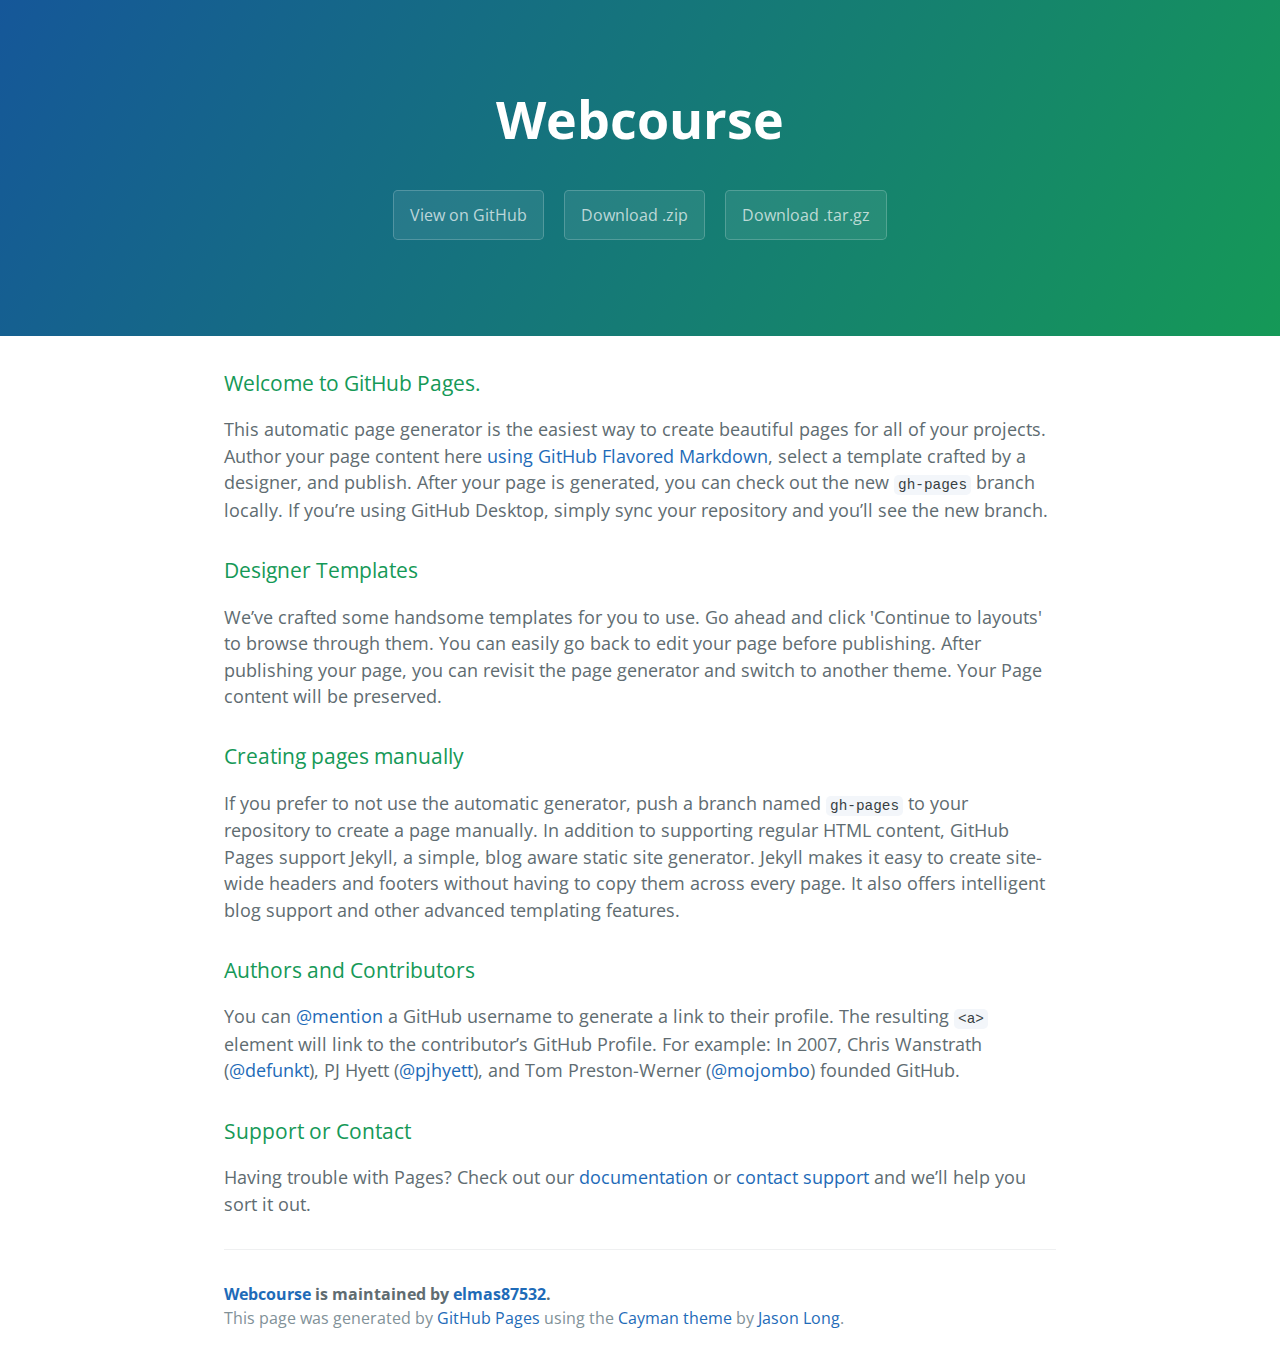
==== index.html @ dde0d741 "Create gh-pages branch via GitHub" ====
<!DOCTYPE html>
<html lang="en-us">
  <head>
    <meta charset="UTF-8">
    <title>Webcourse by elmas87532</title>
    <meta name="viewport" content="width=device-width, initial-scale=1">
    <link rel="stylesheet" type="text/css" href="stylesheets/normalize.css" media="screen">
    <link href='https://fonts.googleapis.com/css?family=Open+Sans:400,700' rel='stylesheet' type='text/css'>
    <link rel="stylesheet" type="text/css" href="stylesheets/stylesheet.css" media="screen">
    <link rel="stylesheet" type="text/css" href="stylesheets/github-light.css" media="screen">
  </head>
  <body>
    <section class="page-header">
      <h1 class="project-name">Webcourse</h1>
      <h2 class="project-tagline"></h2>
      <a href="https://github.com/elmas87532/WebCourse" class="btn">View on GitHub</a>
      <a href="https://github.com/elmas87532/WebCourse/zipball/master" class="btn">Download .zip</a>
      <a href="https://github.com/elmas87532/WebCourse/tarball/master" class="btn">Download .tar.gz</a>
    </section>

    <section class="main-content">
      <h3>
<a id="welcome-to-github-pages" class="anchor" href="#welcome-to-github-pages" aria-hidden="true"><span aria-hidden="true" class="octicon octicon-link"></span></a>Welcome to GitHub Pages.</h3>

<p>This automatic page generator is the easiest way to create beautiful pages for all of your projects. Author your page content here <a href="https://guides.github.com/features/mastering-markdown/">using GitHub Flavored Markdown</a>, select a template crafted by a designer, and publish. After your page is generated, you can check out the new <code>gh-pages</code> branch locally. If you’re using GitHub Desktop, simply sync your repository and you’ll see the new branch.</p>

<h3>
<a id="designer-templates" class="anchor" href="#designer-templates" aria-hidden="true"><span aria-hidden="true" class="octicon octicon-link"></span></a>Designer Templates</h3>

<p>We’ve crafted some handsome templates for you to use. Go ahead and click 'Continue to layouts' to browse through them. You can easily go back to edit your page before publishing. After publishing your page, you can revisit the page generator and switch to another theme. Your Page content will be preserved.</p>

<h3>
<a id="creating-pages-manually" class="anchor" href="#creating-pages-manually" aria-hidden="true"><span aria-hidden="true" class="octicon octicon-link"></span></a>Creating pages manually</h3>

<p>If you prefer to not use the automatic generator, push a branch named <code>gh-pages</code> to your repository to create a page manually. In addition to supporting regular HTML content, GitHub Pages support Jekyll, a simple, blog aware static site generator. Jekyll makes it easy to create site-wide headers and footers without having to copy them across every page. It also offers intelligent blog support and other advanced templating features.</p>

<h3>
<a id="authors-and-contributors" class="anchor" href="#authors-and-contributors" aria-hidden="true"><span aria-hidden="true" class="octicon octicon-link"></span></a>Authors and Contributors</h3>

<p>You can <a href="https://help.github.com/articles/basic-writing-and-formatting-syntax/#mentioning-users-and-teams" class="user-mention">@mention</a> a GitHub username to generate a link to their profile. The resulting <code>&lt;a&gt;</code> element will link to the contributor’s GitHub Profile. For example: In 2007, Chris Wanstrath (<a href="https://github.com/defunkt" class="user-mention">@defunkt</a>), PJ Hyett (<a href="https://github.com/pjhyett" class="user-mention">@pjhyett</a>), and Tom Preston-Werner (<a href="https://github.com/mojombo" class="user-mention">@mojombo</a>) founded GitHub.</p>

<h3>
<a id="support-or-contact" class="anchor" href="#support-or-contact" aria-hidden="true"><span aria-hidden="true" class="octicon octicon-link"></span></a>Support or Contact</h3>

<p>Having trouble with Pages? Check out our <a href="https://help.github.com/pages">documentation</a> or <a href="https://github.com/contact">contact support</a> and we’ll help you sort it out.</p>

      <footer class="site-footer">
        <span class="site-footer-owner"><a href="https://github.com/elmas87532/WebCourse">Webcourse</a> is maintained by <a href="https://github.com/elmas87532">elmas87532</a>.</span>

        <span class="site-footer-credits">This page was generated by <a href="https://pages.github.com">GitHub Pages</a> using the <a href="https://github.com/jasonlong/cayman-theme">Cayman theme</a> by <a href="https://twitter.com/jasonlong">Jason Long</a>.</span>
      </footer>

    </section>

  
  </body>
</html>
---- stylesheets/stylesheet.css ----
* {
  box-sizing: border-box; }

body {
  padding: 0;
  margin: 0;
  font-family: "Open Sans", "Helvetica Neue", Helvetica, Arial, sans-serif;
  font-size: 16px;
  line-height: 1.5;
  color: #606c71; }

a {
  color: #1e6bb8;
  text-decoration: none; }
  a:hover {
    text-decoration: underline; }

.btn {
  display: inline-block;
  margin-bottom: 1rem;
  color: rgba(255, 255, 255, 0.7);
  background-color: rgba(255, 255, 255, 0.08);
  border-color: rgba(255, 255, 255, 0.2);
  border-style: solid;
  border-width: 1px;
  border-radius: 0.3rem;
  transition: color 0.2s, background-color 0.2s, border-color 0.2s; }
  .btn + .btn {
    margin-left: 1rem; }

.btn:hover {
  color: rgba(255, 255, 255, 0.8);
  text-decoration: none;
  background-color: rgba(255, 255, 255, 0.2);
  border-color: rgba(255, 255, 255, 0.3); }

@media screen and (min-width: 64em) {
  .btn {
    padding: 0.75rem 1rem; } }

@media screen and (min-width: 42em) and (max-width: 64em) {
  .btn {
    padding: 0.6rem 0.9rem;
    font-size: 0.9rem; } }

@media screen and (max-width: 42em) {
  .btn {
    display: block;
    width: 100%;
    padding: 0.75rem;
    font-size: 0.9rem; }
    .btn + .btn {
      margin-top: 1rem;
      margin-left: 0; } }

.page-header {
  color: #fff;
  text-align: center;
  background-color: #159957;
  background-image: linear-gradient(120deg, #155799, #159957); }

@media screen and (min-width: 64em) {
  .page-header {
    padding: 5rem 6rem; } }

@media screen and (min-width: 42em) and (max-width: 64em) {
  .page-header {
    padding: 3rem 4rem; } }

@media screen and (max-width: 42em) {
  .page-header {
    padding: 2rem 1rem; } }

.project-name {
  margin-top: 0;
  margin-bottom: 0.1rem; }

@media screen and (min-width: 64em) {
  .project-name {
    font-size: 3.25rem; } }

@media screen and (min-width: 42em) and (max-width: 64em) {
  .project-name {
    font-size: 2.25rem; } }

@media screen and (max-width: 42em) {
  .project-name {
    font-size: 1.75rem; } }

.project-tagline {
  margin-bottom: 2rem;
  font-weight: normal;
  opacity: 0.7; }

@media screen and (min-width: 64em) {
  .project-tagline {
    font-size: 1.25rem; } }

@media screen and (min-width: 42em) and (max-width: 64em) {
  .project-tagline {
    font-size: 1.15rem; } }

@media screen and (max-width: 42em) {
  .project-tagline {
    font-size: 1rem; } }

.main-content :first-child {
  margin-top: 0; }
.main-content img {
  max-width: 100%; }
.main-content h1, .main-content h2, .main-content h3, .main-content h4, .main-content h5, .main-content h6 {
  margin-top: 2rem;
  margin-bottom: 1rem;
  font-weight: normal;
  color: #159957; }
.main-content p {
  margin-bottom: 1em; }
.main-content code {
  padding: 2px 4px;
  font-family: Consolas, "Liberation Mono", Menlo, Courier, monospace;
  font-size: 0.9rem;
  color: #383e41;
  background-color: #f3f6fa;
  border-radius: 0.3rem; }
.main-content pre {
  padding: 0.8rem;
  margin-top: 0;
  margin-bottom: 1rem;
  font: 1rem Consolas, "Liberation Mono", Menlo, Courier, monospace;
  color: #567482;
  word-wrap: normal;
  background-color: #f3f6fa;
  border: solid 1px #dce6f0;
  border-radius: 0.3rem; }
  .main-content pre > code {
    padding: 0;
    margin: 0;
    font-size: 0.9rem;
    color: #567482;
    word-break: normal;
    white-space: pre;
    background: transparent;
    border: 0; }
.main-content .highlight {
  margin-bottom: 1rem; }
  .main-content .highlight pre {
    margin-bottom: 0;
    word-break: normal; }
.main-content .highlight pre, .main-content pre {
  padding: 0.8rem;
  overflow: auto;
  font-size: 0.9rem;
  line-height: 1.45;
  border-radius: 0.3rem; }
.main-content pre code, .main-content pre tt {
  display: inline;
  max-width: initial;
  padding: 0;
  margin: 0;
  overflow: initial;
  line-height: inherit;
  word-wrap: normal;
  background-color: transparent;
  border: 0; }
  .main-content pre code:before, .main-content pre code:after, .main-content pre tt:before, .main-content pre tt:after {
    content: normal; }
.main-content ul, .main-content ol {
  margin-top: 0; }
.main-content blockquote {
  padding: 0 1rem;
  margin-left: 0;
  color: #819198;
  border-left: 0.3rem solid #dce6f0; }
  .main-content blockquote > :first-child {
    margin-top: 0; }
  .main-content blockquote > :last-child {
    margin-bottom: 0; }
.main-content table {
  display: block;
  width: 100%;
  overflow: auto;
  word-break: normal;
  word-break: keep-all; }
  .main-content table th {
    font-weight: bold; }
  .main-content table th, .main-content table td {
    padding: 0.5rem 1rem;
    border: 1px solid #e9ebec; }
.main-content dl {
  padding: 0; }
  .main-content dl dt {
    padding: 0;
    margin-top: 1rem;
    font-size: 1rem;
    font-weight: bold; }
  .main-content dl dd {
    padding: 0;
    margin-bottom: 1rem; }
.main-content hr {
  height: 2px;
  padding: 0;
  margin: 1rem 0;
  background-color: #eff0f1;
  border: 0; }

@media screen and (min-width: 64em) {
  .main-content {
    max-width: 64rem;
    padding: 2rem 6rem;
    margin: 0 auto;
    font-size: 1.1rem; } }

@media screen and (min-width: 42em) and (max-width: 64em) {
  .main-content {
    padding: 2rem 4rem;
    font-size: 1.1rem; } }

@media screen and (max-width: 42em) {
  .main-content {
    padding: 2rem 1rem;
    font-size: 1rem; } }

.site-footer {
  padding-top: 2rem;
  margin-top: 2rem;
  border-top: solid 1px #eff0f1; }

.site-footer-owner {
  display: block;
  font-weight: bold; }

.site-footer-credits {
  color: #819198; }

@media screen and (min-width: 64em) {
  .site-footer {
    font-size: 1rem; } }

@media screen and (min-width: 42em) and (max-width: 64em) {
  .site-footer {
    font-size: 1rem; } }

@media screen and (max-width: 42em) {
  .site-footer {
    font-size: 0.9rem; } }
---- stylesheets/github-light.css ----
/*
   Copyright 2014 GitHub Inc.

   Licensed under the Apache License, Version 2.0 (the "License");
   you may not use this file except in compliance with the License.
   You may obtain a copy of the License at

       http://www.apache.org/licenses/LICENSE-2.0

   Unless required by applicable law or agreed to in writing, software
   distributed under the License is distributed on an "AS IS" BASIS,
   WITHOUT WARRANTIES OR CONDITIONS OF ANY KIND, either express or implied.
   See the License for the specific language governing permissions and
   limitations under the License.

*/

.pl-c /* comment */ {
  color: #969896;
}

.pl-c1      /* constant, markup.raw, meta.diff.header, meta.module-reference, meta.property-name, support, support.constant, support.variable, variable.other.constant */,
.pl-s .pl-v /* string variable */ {
  color: #0086b3;
}

.pl-e  /* entity */,
.pl-en /* entity.name */ {
  color: #795da3;
}

.pl-s .pl-s1 /* string source */,
.pl-smi      /* storage.modifier.import, storage.modifier.package, storage.type.java, variable.other, variable.parameter.function */ {
  color: #333;
}

.pl-ent /* entity.name.tag */ {
  color: #63a35c;
}

.pl-k /* keyword, storage, storage.type */ {
  color: #a71d5d;
}

.pl-pds              /* punctuation.definition.string, string.regexp.character-class */,
.pl-s                /* string */,
.pl-s .pl-pse .pl-s1 /* string punctuation.section.embedded source */,
.pl-sr               /* string.regexp */,
.pl-sr .pl-cce       /* string.regexp constant.character.escape */,
.pl-sr .pl-sra       /* string.regexp string.regexp.arbitrary-repitition */,
.pl-sr .pl-sre       /* string.regexp source.ruby.embedded */ {
  color: #183691;
}

.pl-v /* variable */ {
  color: #ed6a43;
}

.pl-id /* invalid.deprecated */ {
  color: #b52a1d;
}

.pl-ii /* invalid.illegal */ {
  background-color: #b52a1d;
  color: #f8f8f8;
}

.pl-sr .pl-cce /* string.regexp constant.character.escape */ {
  color: #63a35c;
  font-weight: bold;
}

.pl-ml /* markup.list */ {
  color: #693a17;
}

.pl-mh        /* markup.heading */,
.pl-mh .pl-en /* markup.heading entity.name */,
.pl-ms        /* meta.separator */ {
  color: #1d3e81;
  font-weight: bold;
}

.pl-mq /* markup.quote */ {
  color: #008080;
}

.pl-mi /* markup.italic */ {
  color: #333;
  font-style: italic;
}

.pl-mb /* markup.bold */ {
  color: #333;
  font-weight: bold;
}

.pl-md /* markup.deleted, meta.diff.header.from-file */ {
  background-color: #ffecec;
  color: #bd2c00;
}

.pl-mi1 /* markup.inserted, meta.diff.header.to-file */ {
  background-color: #eaffea;
  color: #55a532;
}

.pl-mdr /* meta.diff.range */ {
  color: #795da3;
  font-weight: bold;
}

.pl-mo /* meta.output */ {
  color: #1d3e81;
}
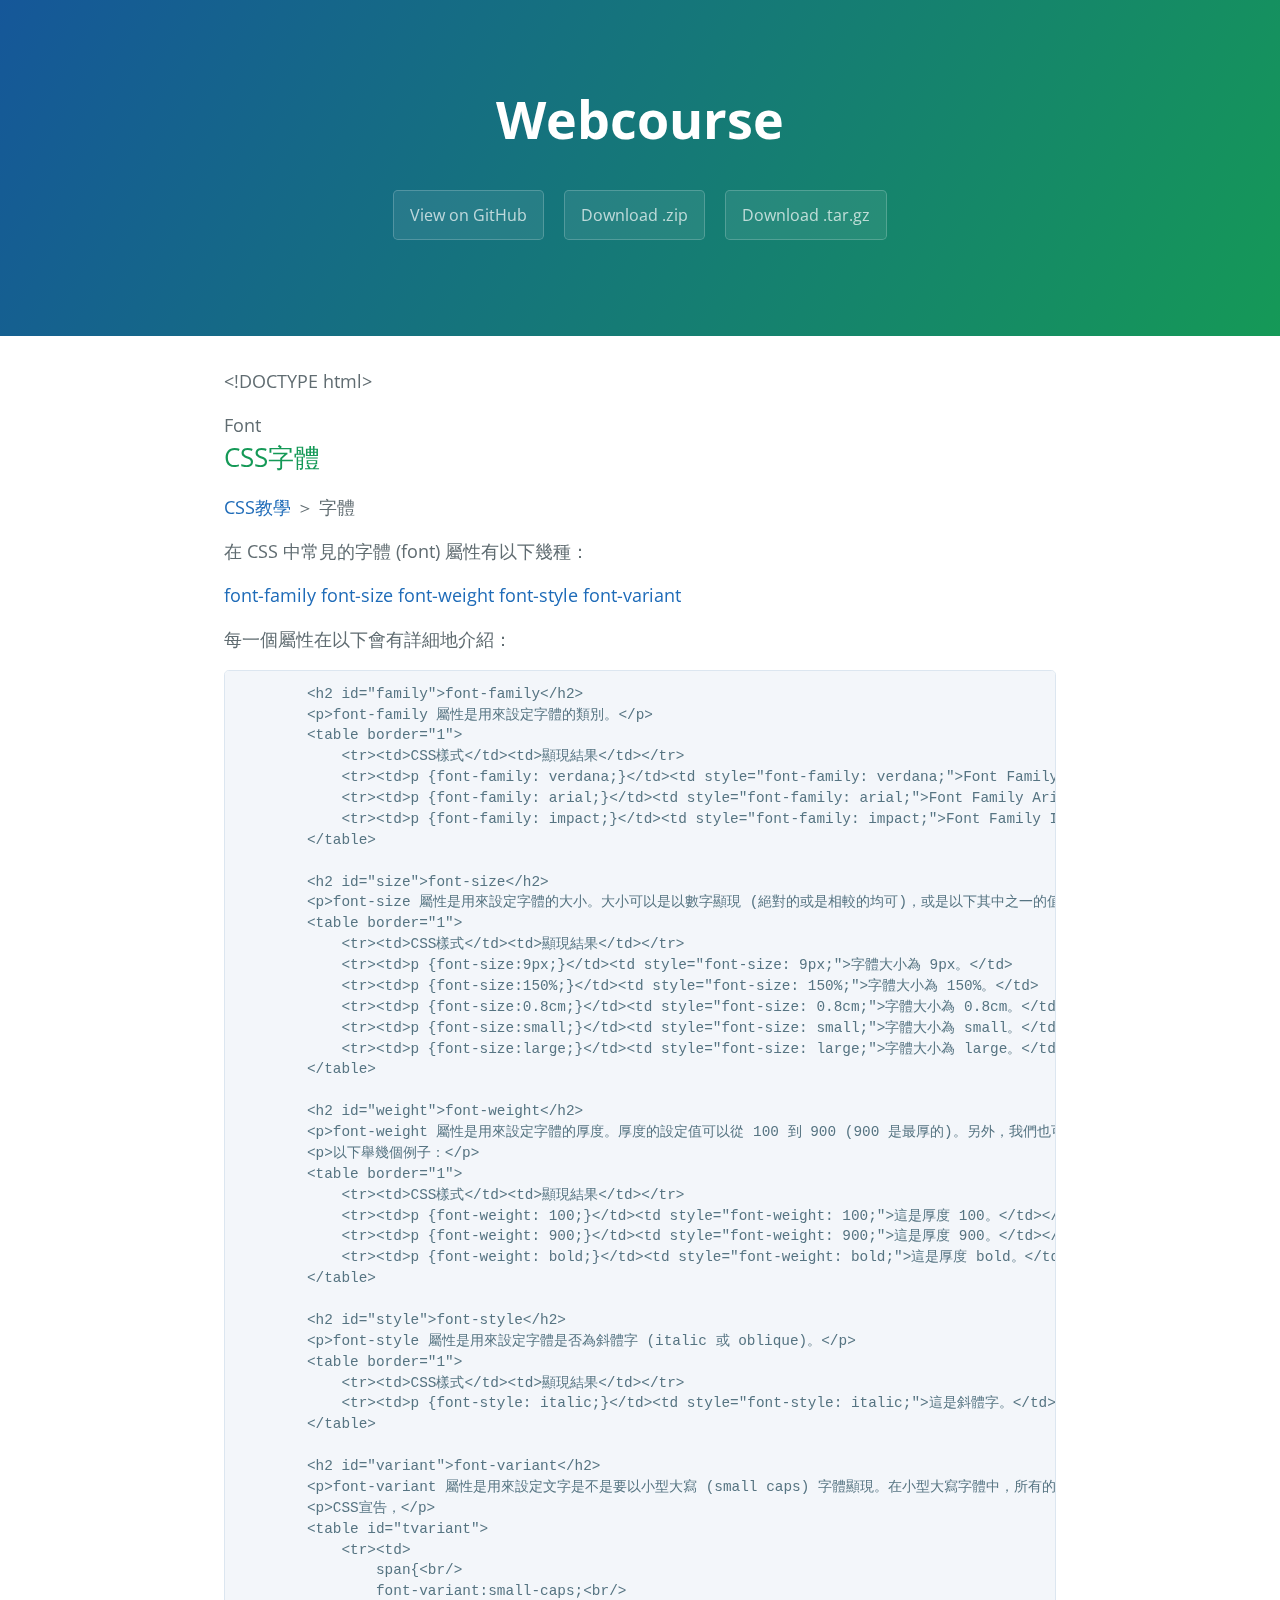
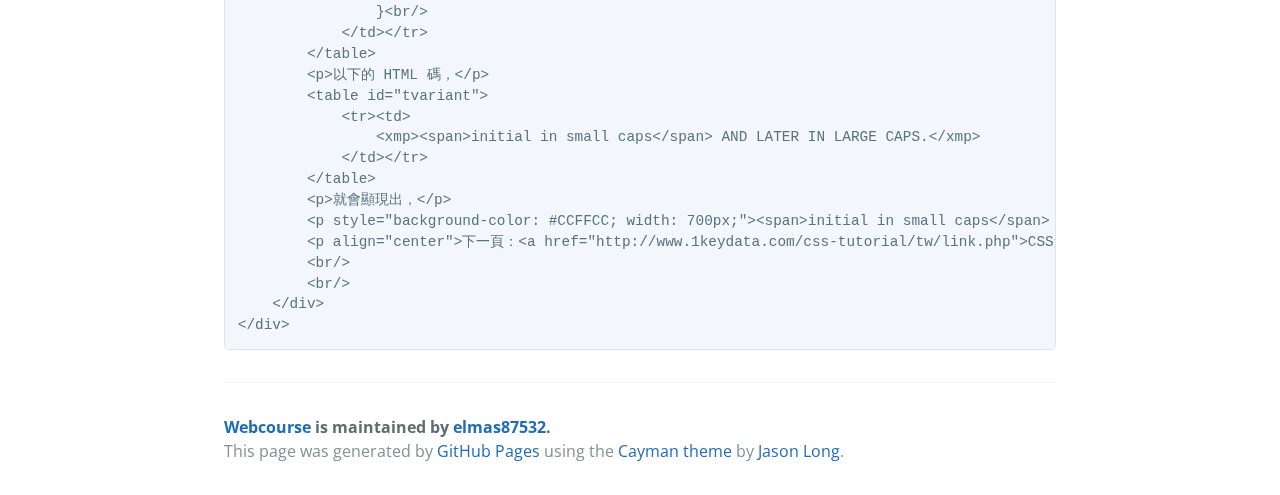
==== commit 5c827f85: "Create gh-pages branch via GitHub" ====
--- a/index.html
+++ b/index.html
@@ -19,30 +19,105 @@
     </section>
 
     <section class="main-content">
-      <h3>
-<a id="welcome-to-github-pages" class="anchor" href="#welcome-to-github-pages" aria-hidden="true"><span aria-hidden="true" class="octicon octicon-link"></span></a>Welcome to GitHub Pages.</h3>
+      <p>&lt;!DOCTYPE html&gt;
 
-<p>This automatic page generator is the easiest way to create beautiful pages for all of your projects. Author your page content here <a href="https://guides.github.com/features/mastering-markdown/">using GitHub Flavored Markdown</a>, select a template crafted by a designer, and publish. After your page is generated, you can check out the new <code>gh-pages</code> branch locally. If you’re using GitHub Desktop, simply sync your repository and you’ll see the new branch.</p>
+</p>
+    
+    Font
+    
 
-<h3>
-<a id="designer-templates" class="anchor" href="#designer-templates" aria-hidden="true"><span aria-hidden="true" class="octicon octicon-link"></span></a>Designer Templates</h3>
 
-<p>We’ve crafted some handsome templates for you to use. Go ahead and click 'Continue to layouts' to browse through them. You can easily go back to edit your page before publishing. After publishing your page, you can revisit the page generator and switch to another theme. Your Page content will be preserved.</p>
+    <div id="wrapper">
+        <div id="index">
+            <h2>
+<a id="css字體" class="anchor" href="#css%E5%AD%97%E9%AB%94" aria-hidden="true"><span aria-hidden="true" class="octicon octicon-link"></span></a>CSS字體</h2>
+        </div>
+        <div id="maincontent">
+            <p><a href="http://www.1keydata.com/css-tutorial/tw/">CSS教學</a> ＞ 字體</p>
+            <p>在 CSS 中常見的字體 (font) 屬性有以下幾種：</p>
+            
+                <a href="#family">font-family</a>
+            
+            
+                <a href="#size">font-size</a>
+            
+            
+                <a href="#weight">font-weight</a>
+            
+            
+                <a href="#style">font-style</a>
+            
+            
+                <a href="#variant">font-variant</a>
+            
+            <p>每一個屬性在以下會有詳細地介紹：</p>
 
-<h3>
-<a id="creating-pages-manually" class="anchor" href="#creating-pages-manually" aria-hidden="true"><span aria-hidden="true" class="octicon octicon-link"></span></a>Creating pages manually</h3>
+<pre><code>        &lt;h2 id="family"&gt;font-family&lt;/h2&gt;
+        &lt;p&gt;font-family 屬性是用來設定字體的類別。&lt;/p&gt;
+        &lt;table border="1"&gt;
+            &lt;tr&gt;&lt;td&gt;CSS樣式&lt;/td&gt;&lt;td&gt;顯現結果&lt;/td&gt;&lt;/tr&gt;
+            &lt;tr&gt;&lt;td&gt;p {font-family: verdana;}&lt;/td&gt;&lt;td style="font-family: verdana;"&gt;Font Family Verdana.&lt;/td&gt;&lt;/tr&gt;
+            &lt;tr&gt;&lt;td&gt;p {font-family: arial;}&lt;/td&gt;&lt;td style="font-family: arial;"&gt;Font Family Arial.&lt;/td&gt;&lt;/tr&gt;
+            &lt;tr&gt;&lt;td&gt;p {font-family: impact;}&lt;/td&gt;&lt;td style="font-family: impact;"&gt;Font Family Impact.&lt;/td&gt;&lt;/tr&gt;
+        &lt;/table&gt;
 
-<p>If you prefer to not use the automatic generator, push a branch named <code>gh-pages</code> to your repository to create a page manually. In addition to supporting regular HTML content, GitHub Pages support Jekyll, a simple, blog aware static site generator. Jekyll makes it easy to create site-wide headers and footers without having to copy them across every page. It also offers intelligent blog support and other advanced templating features.</p>
+        &lt;h2 id="size"&gt;font-size&lt;/h2&gt;
+        &lt;p&gt;font-size 屬性是用來設定字體的大小。大小可以是以數字顯現 (絕對的或是相較的均可)，或是以下其中之一的值："xx-large"、 "x-large"、 "large"、 "medium"、 "small"、 "x-small"、和 "xx-small"。&lt;/p&gt;
+        &lt;table border="1"&gt;
+            &lt;tr&gt;&lt;td&gt;CSS樣式&lt;/td&gt;&lt;td&gt;顯現結果&lt;/td&gt;&lt;/tr&gt;
+            &lt;tr&gt;&lt;td&gt;p {font-size:9px;}&lt;/td&gt;&lt;td style="font-size: 9px;"&gt;字體大小為 9px。&lt;/td&gt;
+            &lt;tr&gt;&lt;td&gt;p {font-size:150%;}&lt;/td&gt;&lt;td style="font-size: 150%;"&gt;字體大小為 150%。&lt;/td&gt;
+            &lt;tr&gt;&lt;td&gt;p {font-size:0.8cm;}&lt;/td&gt;&lt;td style="font-size: 0.8cm;"&gt;字體大小為 0.8cm。&lt;/td&gt;
+            &lt;tr&gt;&lt;td&gt;p {font-size:small;}&lt;/td&gt;&lt;td style="font-size: small;"&gt;字體大小為 small。&lt;/td&gt;
+            &lt;tr&gt;&lt;td&gt;p {font-size:large;}&lt;/td&gt;&lt;td style="font-size: large;"&gt;字體大小為 large。&lt;/td&gt;
+        &lt;/table&gt;
 
-<h3>
-<a id="authors-and-contributors" class="anchor" href="#authors-and-contributors" aria-hidden="true"><span aria-hidden="true" class="octicon octicon-link"></span></a>Authors and Contributors</h3>
+        &lt;h2 id="weight"&gt;font-weight&lt;/h2&gt;
+        &lt;p&gt;font-weight 屬性是用來設定字體的厚度。厚度的設定值可以從 100 到 900 (900 是最厚的)。另外，我們也可以將厚度設定為 bold (厚)、bolder (更厚)、及 normal (正常)。&lt;/p&gt;
+        &lt;p&gt;以下舉幾個例子：&lt;/p&gt;
+        &lt;table border="1"&gt;
+            &lt;tr&gt;&lt;td&gt;CSS樣式&lt;/td&gt;&lt;td&gt;顯現結果&lt;/td&gt;&lt;/tr&gt;
+            &lt;tr&gt;&lt;td&gt;p {font-weight: 100;}&lt;/td&gt;&lt;td style="font-weight: 100;"&gt;這是厚度 100。&lt;/td&gt;&lt;/tr&gt;
+            &lt;tr&gt;&lt;td&gt;p {font-weight: 900;}&lt;/td&gt;&lt;td style="font-weight: 900;"&gt;這是厚度 900。&lt;/td&gt;&lt;/tr&gt;
+            &lt;tr&gt;&lt;td&gt;p {font-weight: bold;}&lt;/td&gt;&lt;td style="font-weight: bold;"&gt;這是厚度 bold。&lt;/td&gt;&lt;/tr&gt;
+        &lt;/table&gt;
 
-<p>You can <a href="https://help.github.com/articles/basic-writing-and-formatting-syntax/#mentioning-users-and-teams" class="user-mention">@mention</a> a GitHub username to generate a link to their profile. The resulting <code>&lt;a&gt;</code> element will link to the contributor’s GitHub Profile. For example: In 2007, Chris Wanstrath (<a href="https://github.com/defunkt" class="user-mention">@defunkt</a>), PJ Hyett (<a href="https://github.com/pjhyett" class="user-mention">@pjhyett</a>), and Tom Preston-Werner (<a href="https://github.com/mojombo" class="user-mention">@mojombo</a>) founded GitHub.</p>
+        &lt;h2 id="style"&gt;font-style&lt;/h2&gt;
+        &lt;p&gt;font-style 屬性是用來設定字體是否為斜體字 (italic 或 oblique)。&lt;/p&gt;
+        &lt;table border="1"&gt;
+            &lt;tr&gt;&lt;td&gt;CSS樣式&lt;/td&gt;&lt;td&gt;顯現結果&lt;/td&gt;&lt;/tr&gt;
+            &lt;tr&gt;&lt;td&gt;p {font-style: italic;}&lt;/td&gt;&lt;td style="font-style: italic;"&gt;這是斜體字。&lt;/td&gt;&lt;/tr&gt;
+        &lt;/table&gt;
 
-<h3>
-<a id="support-or-contact" class="anchor" href="#support-or-contact" aria-hidden="true"><span aria-hidden="true" class="octicon octicon-link"></span></a>Support or Contact</h3>
+        &lt;h2 id="variant"&gt;font-variant&lt;/h2&gt;
+        &lt;p&gt;font-variant 屬性是用來設定文字是不是要以小型大寫 (small caps) 字體顯現。在小型大寫字體中，所有的字母都是大寫，可是字體是比一般大寫來得小。可能的值為 "small-caps" 和 "normal"。來看下面的例子：&lt;/p&gt;
+        &lt;p&gt;CSS宣告，&lt;/p&gt;
+        &lt;table id="tvariant"&gt;
+            &lt;tr&gt;&lt;td&gt;
+                span{&lt;br/&gt;
+                font-variant:small-caps;&lt;br/&gt;
+                }&lt;br/&gt;
+            &lt;/td&gt;&lt;/tr&gt;
+        &lt;/table&gt;
+        &lt;p&gt;以下的 HTML 碼，&lt;/p&gt;
+        &lt;table id="tvariant"&gt;
+            &lt;tr&gt;&lt;td&gt;
+                &lt;xmp&gt;&lt;span&gt;initial in small caps&lt;/span&gt; AND LATER IN LARGE CAPS.&lt;/xmp&gt;
+            &lt;/td&gt;&lt;/tr&gt;
+        &lt;/table&gt;
+        &lt;p&gt;就會顯現出，&lt;/p&gt;
+        &lt;p style="background-color: #CCFFCC; width: 700px;"&gt;&lt;span&gt;initial in small caps&lt;/span&gt; AND LATER IN LARGE CAPS.&lt;/p&gt;
+        &lt;p align="center"&gt;下一頁：&lt;a href="http://www.1keydata.com/css-tutorial/tw/link.php"&gt;CSS連接&lt;/a&gt;&lt;/p&gt;
+        &lt;br/&gt;
+        &lt;br/&gt;
+    &lt;/div&gt;
+&lt;/div&gt;
+</code></pre>
 
-<p>Having trouble with Pages? Check out our <a href="https://help.github.com/pages">documentation</a> or <a href="https://github.com/contact">contact support</a> and we’ll help you sort it out.</p>
+<p>
+</p>
+</div>
+</div>
 
       <footer class="site-footer">
         <span class="site-footer-owner"><a href="https://github.com/elmas87532/WebCourse">Webcourse</a> is maintained by <a href="https://github.com/elmas87532">elmas87532</a>.</span>
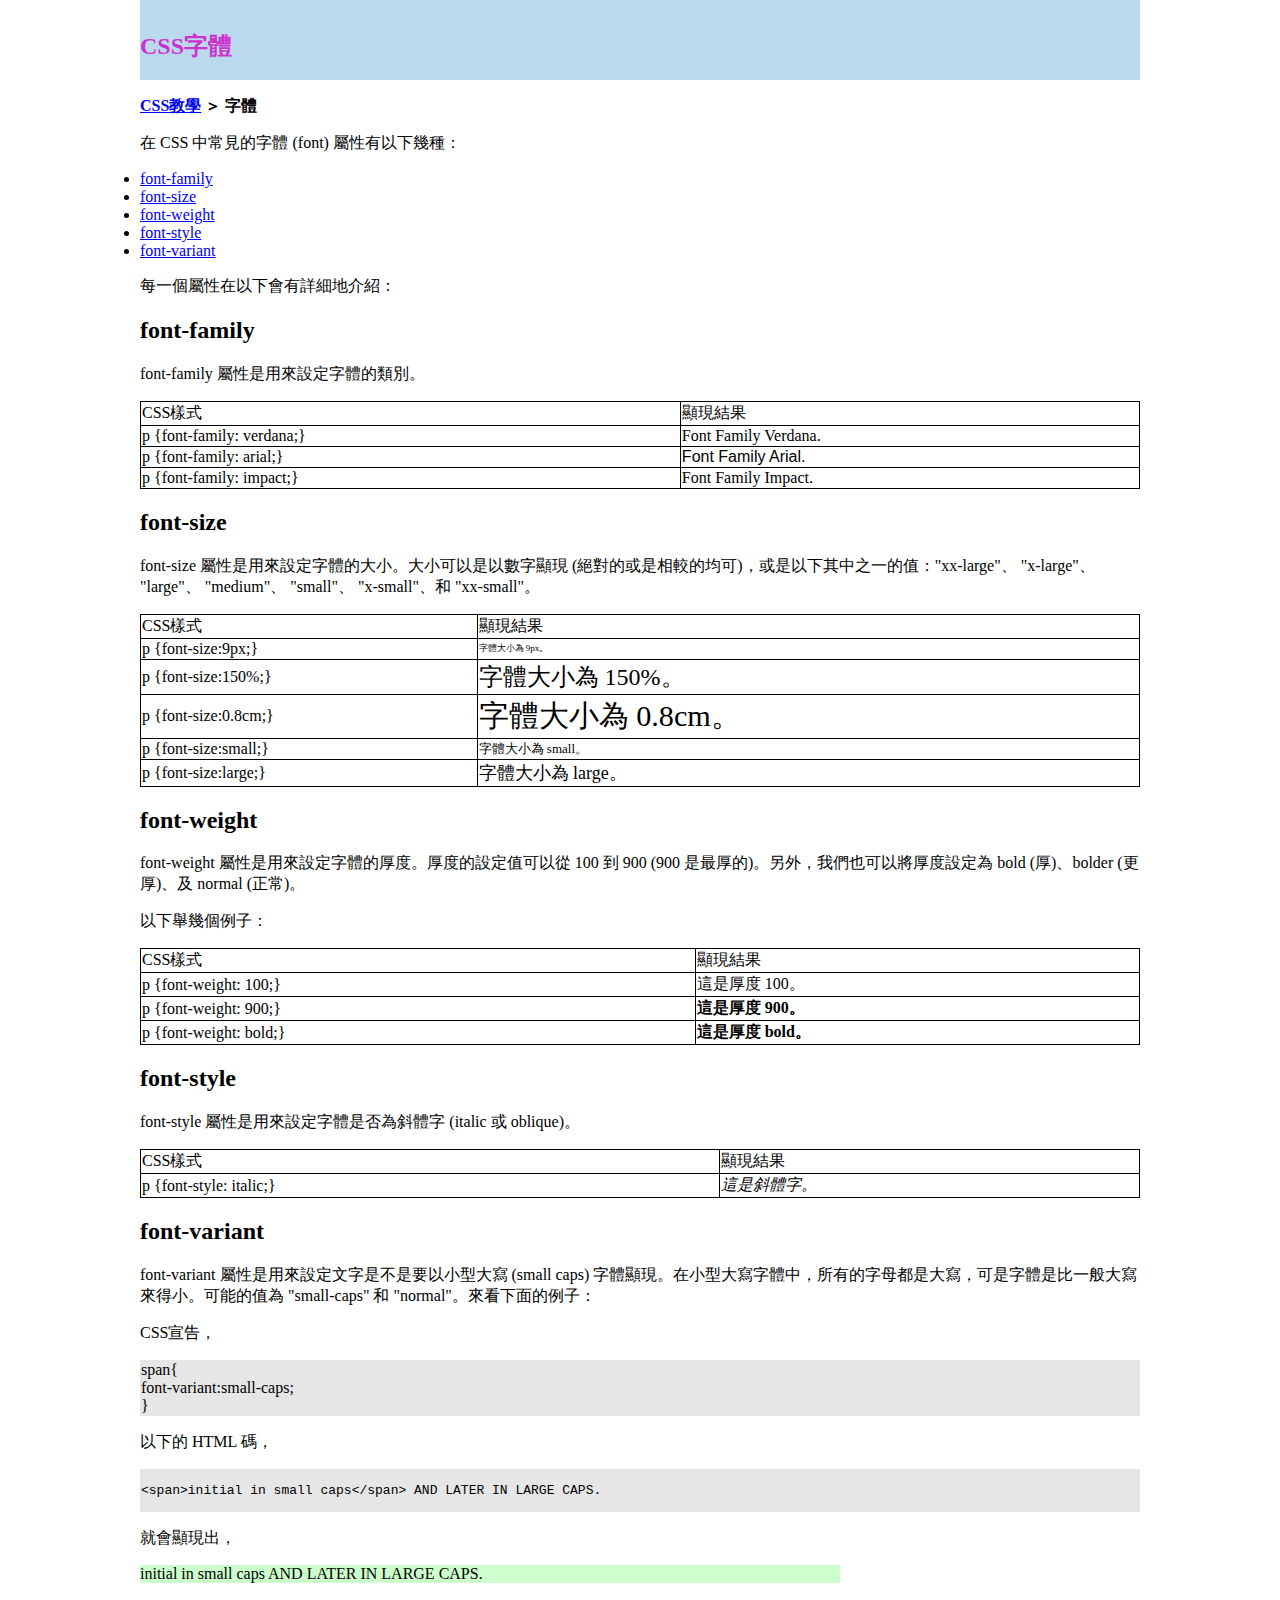
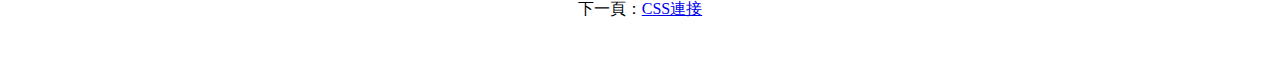
==== commit 5c8b1d29: "Added files via upload" ====
--- a/index.html
+++ b/index.html
@@ -1,132 +1,94 @@
-<!DOCTYPE html>
-<html lang="en-us">
-  <head>
-    <meta charset="UTF-8">
-    <title>Webcourse by elmas87532</title>
-    <meta name="viewport" content="width=device-width, initial-scale=1">
-    <link rel="stylesheet" type="text/css" href="stylesheets/normalize.css" media="screen">
-    <link href='https://fonts.googleapis.com/css?family=Open+Sans:400,700' rel='stylesheet' type='text/css'>
-    <link rel="stylesheet" type="text/css" href="stylesheets/stylesheet.css" media="screen">
-    <link rel="stylesheet" type="text/css" href="stylesheets/github-light.css" media="screen">
-  </head>
-  <body>
-    <section class="page-header">
-      <h1 class="project-name">Webcourse</h1>
-      <h2 class="project-tagline"></h2>
-      <a href="https://github.com/elmas87532/WebCourse" class="btn">View on GitHub</a>
-      <a href="https://github.com/elmas87532/WebCourse/zipball/master" class="btn">Download .zip</a>
-      <a href="https://github.com/elmas87532/WebCourse/tarball/master" class="btn">Download .tar.gz</a>
-    </section>
-
-    <section class="main-content">
-      <p>&lt;!DOCTYPE html&gt;
-
-</p>
-    
-    Font
-    
-
-
-    <div id="wrapper">
-        <div id="index">
-            <h2>
-<a id="css字體" class="anchor" href="#css%E5%AD%97%E9%AB%94" aria-hidden="true"><span aria-hidden="true" class="octicon octicon-link"></span></a>CSS字體</h2>
-        </div>
-        <div id="maincontent">
-            <p><a href="http://www.1keydata.com/css-tutorial/tw/">CSS教學</a> ＞ 字體</p>
-            <p>在 CSS 中常見的字體 (font) 屬性有以下幾種：</p>
-            
-                <a href="#family">font-family</a>
-            
-            
-                <a href="#size">font-size</a>
-            
-            
-                <a href="#weight">font-weight</a>
-            
-            
-                <a href="#style">font-style</a>
-            
-            
-                <a href="#variant">font-variant</a>
-            
-            <p>每一個屬性在以下會有詳細地介紹：</p>
-
-<pre><code>        &lt;h2 id="family"&gt;font-family&lt;/h2&gt;
-        &lt;p&gt;font-family 屬性是用來設定字體的類別。&lt;/p&gt;
-        &lt;table border="1"&gt;
-            &lt;tr&gt;&lt;td&gt;CSS樣式&lt;/td&gt;&lt;td&gt;顯現結果&lt;/td&gt;&lt;/tr&gt;
-            &lt;tr&gt;&lt;td&gt;p {font-family: verdana;}&lt;/td&gt;&lt;td style="font-family: verdana;"&gt;Font Family Verdana.&lt;/td&gt;&lt;/tr&gt;
-            &lt;tr&gt;&lt;td&gt;p {font-family: arial;}&lt;/td&gt;&lt;td style="font-family: arial;"&gt;Font Family Arial.&lt;/td&gt;&lt;/tr&gt;
-            &lt;tr&gt;&lt;td&gt;p {font-family: impact;}&lt;/td&gt;&lt;td style="font-family: impact;"&gt;Font Family Impact.&lt;/td&gt;&lt;/tr&gt;
-        &lt;/table&gt;
-
-        &lt;h2 id="size"&gt;font-size&lt;/h2&gt;
-        &lt;p&gt;font-size 屬性是用來設定字體的大小。大小可以是以數字顯現 (絕對的或是相較的均可)，或是以下其中之一的值："xx-large"、 "x-large"、 "large"、 "medium"、 "small"、 "x-small"、和 "xx-small"。&lt;/p&gt;
-        &lt;table border="1"&gt;
-            &lt;tr&gt;&lt;td&gt;CSS樣式&lt;/td&gt;&lt;td&gt;顯現結果&lt;/td&gt;&lt;/tr&gt;
-            &lt;tr&gt;&lt;td&gt;p {font-size:9px;}&lt;/td&gt;&lt;td style="font-size: 9px;"&gt;字體大小為 9px。&lt;/td&gt;
-            &lt;tr&gt;&lt;td&gt;p {font-size:150%;}&lt;/td&gt;&lt;td style="font-size: 150%;"&gt;字體大小為 150%。&lt;/td&gt;
-            &lt;tr&gt;&lt;td&gt;p {font-size:0.8cm;}&lt;/td&gt;&lt;td style="font-size: 0.8cm;"&gt;字體大小為 0.8cm。&lt;/td&gt;
-            &lt;tr&gt;&lt;td&gt;p {font-size:small;}&lt;/td&gt;&lt;td style="font-size: small;"&gt;字體大小為 small。&lt;/td&gt;
-            &lt;tr&gt;&lt;td&gt;p {font-size:large;}&lt;/td&gt;&lt;td style="font-size: large;"&gt;字體大小為 large。&lt;/td&gt;
-        &lt;/table&gt;
-
-        &lt;h2 id="weight"&gt;font-weight&lt;/h2&gt;
-        &lt;p&gt;font-weight 屬性是用來設定字體的厚度。厚度的設定值可以從 100 到 900 (900 是最厚的)。另外，我們也可以將厚度設定為 bold (厚)、bolder (更厚)、及 normal (正常)。&lt;/p&gt;
-        &lt;p&gt;以下舉幾個例子：&lt;/p&gt;
-        &lt;table border="1"&gt;
-            &lt;tr&gt;&lt;td&gt;CSS樣式&lt;/td&gt;&lt;td&gt;顯現結果&lt;/td&gt;&lt;/tr&gt;
-            &lt;tr&gt;&lt;td&gt;p {font-weight: 100;}&lt;/td&gt;&lt;td style="font-weight: 100;"&gt;這是厚度 100。&lt;/td&gt;&lt;/tr&gt;
-            &lt;tr&gt;&lt;td&gt;p {font-weight: 900;}&lt;/td&gt;&lt;td style="font-weight: 900;"&gt;這是厚度 900。&lt;/td&gt;&lt;/tr&gt;
-            &lt;tr&gt;&lt;td&gt;p {font-weight: bold;}&lt;/td&gt;&lt;td style="font-weight: bold;"&gt;這是厚度 bold。&lt;/td&gt;&lt;/tr&gt;
-        &lt;/table&gt;
-
-        &lt;h2 id="style"&gt;font-style&lt;/h2&gt;
-        &lt;p&gt;font-style 屬性是用來設定字體是否為斜體字 (italic 或 oblique)。&lt;/p&gt;
-        &lt;table border="1"&gt;
-            &lt;tr&gt;&lt;td&gt;CSS樣式&lt;/td&gt;&lt;td&gt;顯現結果&lt;/td&gt;&lt;/tr&gt;
-            &lt;tr&gt;&lt;td&gt;p {font-style: italic;}&lt;/td&gt;&lt;td style="font-style: italic;"&gt;這是斜體字。&lt;/td&gt;&lt;/tr&gt;
-        &lt;/table&gt;
-
-        &lt;h2 id="variant"&gt;font-variant&lt;/h2&gt;
-        &lt;p&gt;font-variant 屬性是用來設定文字是不是要以小型大寫 (small caps) 字體顯現。在小型大寫字體中，所有的字母都是大寫，可是字體是比一般大寫來得小。可能的值為 "small-caps" 和 "normal"。來看下面的例子：&lt;/p&gt;
-        &lt;p&gt;CSS宣告，&lt;/p&gt;
-        &lt;table id="tvariant"&gt;
-            &lt;tr&gt;&lt;td&gt;
-                span{&lt;br/&gt;
-                font-variant:small-caps;&lt;br/&gt;
-                }&lt;br/&gt;
-            &lt;/td&gt;&lt;/tr&gt;
-        &lt;/table&gt;
-        &lt;p&gt;以下的 HTML 碼，&lt;/p&gt;
-        &lt;table id="tvariant"&gt;
-            &lt;tr&gt;&lt;td&gt;
-                &lt;xmp&gt;&lt;span&gt;initial in small caps&lt;/span&gt; AND LATER IN LARGE CAPS.&lt;/xmp&gt;
-            &lt;/td&gt;&lt;/tr&gt;
-        &lt;/table&gt;
-        &lt;p&gt;就會顯現出，&lt;/p&gt;
-        &lt;p style="background-color: #CCFFCC; width: 700px;"&gt;&lt;span&gt;initial in small caps&lt;/span&gt; AND LATER IN LARGE CAPS.&lt;/p&gt;
-        &lt;p align="center"&gt;下一頁：&lt;a href="http://www.1keydata.com/css-tutorial/tw/link.php"&gt;CSS連接&lt;/a&gt;&lt;/p&gt;
-        &lt;br/&gt;
-        &lt;br/&gt;
-    &lt;/div&gt;
-&lt;/div&gt;
-</code></pre>
-
-<p>
-</p>
-</div>
-</div>
-
-      <footer class="site-footer">
-        <span class="site-footer-owner"><a href="https://github.com/elmas87532/WebCourse">Webcourse</a> is maintained by <a href="https://github.com/elmas87532">elmas87532</a>.</span>
-
-        <span class="site-footer-credits">This page was generated by <a href="https://pages.github.com">GitHub Pages</a> using the <a href="https://github.com/jasonlong/cayman-theme">Cayman theme</a> by <a href="https://twitter.com/jasonlong">Jason Long</a>.</span>
-      </footer>
-
-    </section>
-
-  
-  </body>
-</html>
+<!DOCTYPE html>
+<html lang="en">
+<head>
+	<meta charset="UTF-8">
+	<title>Font</title>
+	<link rel="stylesheet" type="text/css" href="hw1.css">
+</head>
+<body>
+	<div id="wrapper">
+		<div id="index">
+			<h2>CSS字體</h2>
+		</div>
+		<div id="maincontent">
+			<p style="font-weight: bold;"><a href="http://www.1keydata.com/css-tutorial/tw/" >CSS教學</a> ＞ 字體</p>
+			<p>在 CSS 中常見的字體 (font) 屬性有以下幾種：</p>
+			<li>
+				<a href="#family">font-family</a>
+			</li>
+			<li>
+				<a href="#size">font-size</a>
+			</li>
+			<li>
+				<a href="#weight">font-weight</a>
+			</li>
+			<li>
+				<a href="#style">font-style</a>
+			</li>
+			<li>
+				<a href="#variant">font-variant</a>
+			</li>
+			<p>每一個屬性在以下會有詳細地介紹：</p>
+
+			<h2 id="family">font-family</h2>
+			<p>font-family 屬性是用來設定字體的類別。</p>
+			<table border="1">
+				<tr><td>CSS樣式</td><td>顯現結果</td></tr>
+				<tr><td>p {font-family: verdana;}</td><td style="font-family: verdana;">Font Family Verdana.</td></tr>
+				<tr><td>p {font-family: arial;}</td><td style="font-family: arial;">Font Family Arial.</td></tr>
+				<tr><td>p {font-family: impact;}</td><td style="font-family: impact;">Font Family Impact.</td></tr>
+			</table>
+
+			<h2 id="size">font-size</h2>
+			<p>font-size 屬性是用來設定字體的大小。大小可以是以數字顯現 (絕對的或是相較的均可)，或是以下其中之一的值："xx-large"、 "x-large"、 "large"、 "medium"、 "small"、 "x-small"、和 "xx-small"。</p>
+			<table border="1">
+				<tr><td>CSS樣式</td><td>顯現結果</td></tr>
+				<tr><td>p {font-size:9px;}</td><td style="font-size: 9px;">字體大小為 9px。</td>
+				<tr><td>p {font-size:150%;}</td><td style="font-size: 150%;">字體大小為 150%。</td>
+				<tr><td>p {font-size:0.8cm;}</td><td style="font-size: 0.8cm;">字體大小為 0.8cm。</td>
+				<tr><td>p {font-size:small;}</td><td style="font-size: small;">字體大小為 small。</td>
+				<tr><td>p {font-size:large;}</td><td style="font-size: large;">字體大小為 large。</td>
+			</table>
+
+			<h2 id="weight">font-weight</h2>
+			<p>font-weight 屬性是用來設定字體的厚度。厚度的設定值可以從 100 到 900 (900 是最厚的)。另外，我們也可以將厚度設定為 bold (厚)、bolder (更厚)、及 normal (正常)。</p>
+			<p>以下舉幾個例子：</p>
+			<table border="1">
+				<tr><td>CSS樣式</td><td>顯現結果</td></tr>
+				<tr><td>p {font-weight: 100;}</td><td style="font-weight: 100;">這是厚度 100。</td></tr>
+				<tr><td>p {font-weight: 900;}</td><td style="font-weight: 900;">這是厚度 900。</td></tr>
+				<tr><td>p {font-weight: bold;}</td><td style="font-weight: bold;">這是厚度 bold。</td></tr>
+			</table>
+
+			<h2 id="style">font-style</h2>
+			<p>font-style 屬性是用來設定字體是否為斜體字 (italic 或 oblique)。</p>
+			<table border="1">
+				<tr><td>CSS樣式</td><td>顯現結果</td></tr>
+				<tr><td>p {font-style: italic;}</td><td style="font-style: italic;">這是斜體字。</td></tr>
+			</table>
+
+			<h2 id="variant">font-variant</h2>
+			<p>font-variant 屬性是用來設定文字是不是要以小型大寫 (small caps) 字體顯現。在小型大寫字體中，所有的字母都是大寫，可是字體是比一般大寫來得小。可能的值為 "small-caps" 和 "normal"。來看下面的例子：</p>
+			<p>CSS宣告，</p>
+			<table id="tvariant">
+				<tr><td>
+					span{<br/>
+					font-variant:small-caps;<br/>
+					}<br/>
+				</td></tr>
+			</table>
+			<p>以下的 HTML 碼，</p>
+			<table id="tvariant">
+				<tr><td>
+					<xmp><span>initial in small caps</span> AND LATER IN LARGE CAPS.</xmp>
+				</td></tr>
+			</table>
+			<p>就會顯現出，</p>
+			<p style="background-color: #CCFFCC; width: 700px;"><span>initial in small caps</span> AND LATER IN LARGE CAPS.</p>
+			<p align="center">下一頁：<a href="link.html">CSS連接</a></p>
+			<br/>
+			<br/>
+		</div>
+	</div>
+</body>
+</html>--- a/hw1.css
+++ b/hw1.css
@@ -0,0 +1,107 @@
+body {
+	text-align: center;
+	margin: 0;
+	padding: 0;
+	border: 0;
+}
+h2 {
+	font-weight: bold;
+}
+div#wrapper {
+	margin: 0 auto;
+	padding: 0;
+	border: 0;
+	width: 1000px;
+	text-align: left;
+}
+div#index {
+	margin: 0px;
+	padding-top: 10px;
+	width: 1000px;
+	height: 70px;
+	background-color: #BBD9EE;
+	color: #CC33CC;
+}
+div#maincontent{
+	float: left;
+	margin: 0;
+	padding: 0;
+	border: 0;
+	width: 1000px;
+}
+table {
+	border: 1px solid black;
+	border-collapse: collapse;
+	width: 1000px;
+}
+table#tvariant{
+	border: 0px;
+	width: 1000px;
+	background-color: #E6E6E6;
+}
+p {
+	width: 1000px;
+}
+a:link.lsty {color:#FF0000; text-decoration:none;}
+a:visited.lsty {color:#0000FF; text-decoration:none;}
+a:hover.lsty {font-size:20px; color:#00FF00; text-decoration:underline;}
+a:active.lsty {color:#FF00FF; text-decoration:underline;}
+
+.table1 { 
+  border: 0; 
+  font-family: arial; 
+  font-size:14px; 
+  width: 100px;
+} 
+.table1th { 
+  background-color:yellow; 
+} 
+.table1td { 
+  border-bottom:1 solid #000000; 
+} 
+.fail { 
+  color:#FF0000; 
+}
+
+.table2 { 
+  border:0; 
+  border-collpase:collpase; 
+  width:200px; 
+} 
+.table2tr { 
+  border-bottom:1px solid #000; 
+}
+
+.div1 { 
+  background-color:#FF00FF; 
+  width:500px; 
+  height:60px; 
+}
+.p1 { 
+  position:relative; 
+  top:10px; 
+  left:50px; 
+}
+
+#redblock { 
+  z-index: 1; 
+  position: 
+  absolute; 
+  width:80px; 
+  height:100px; 
+  top:20px; 
+  left:20px; 
+  border: 1px solid #FFF; 
+  background-color: #FF0000; 
+} 
+
+#pinkblock { 
+  z-index: 2; 
+  position: absolute; 
+  width:100px; 
+  height:80px; 
+  top:50px; 
+  left:50px; 
+  border: 1px solid #FFF; 
+  background-color: #FF00FF; 
+}